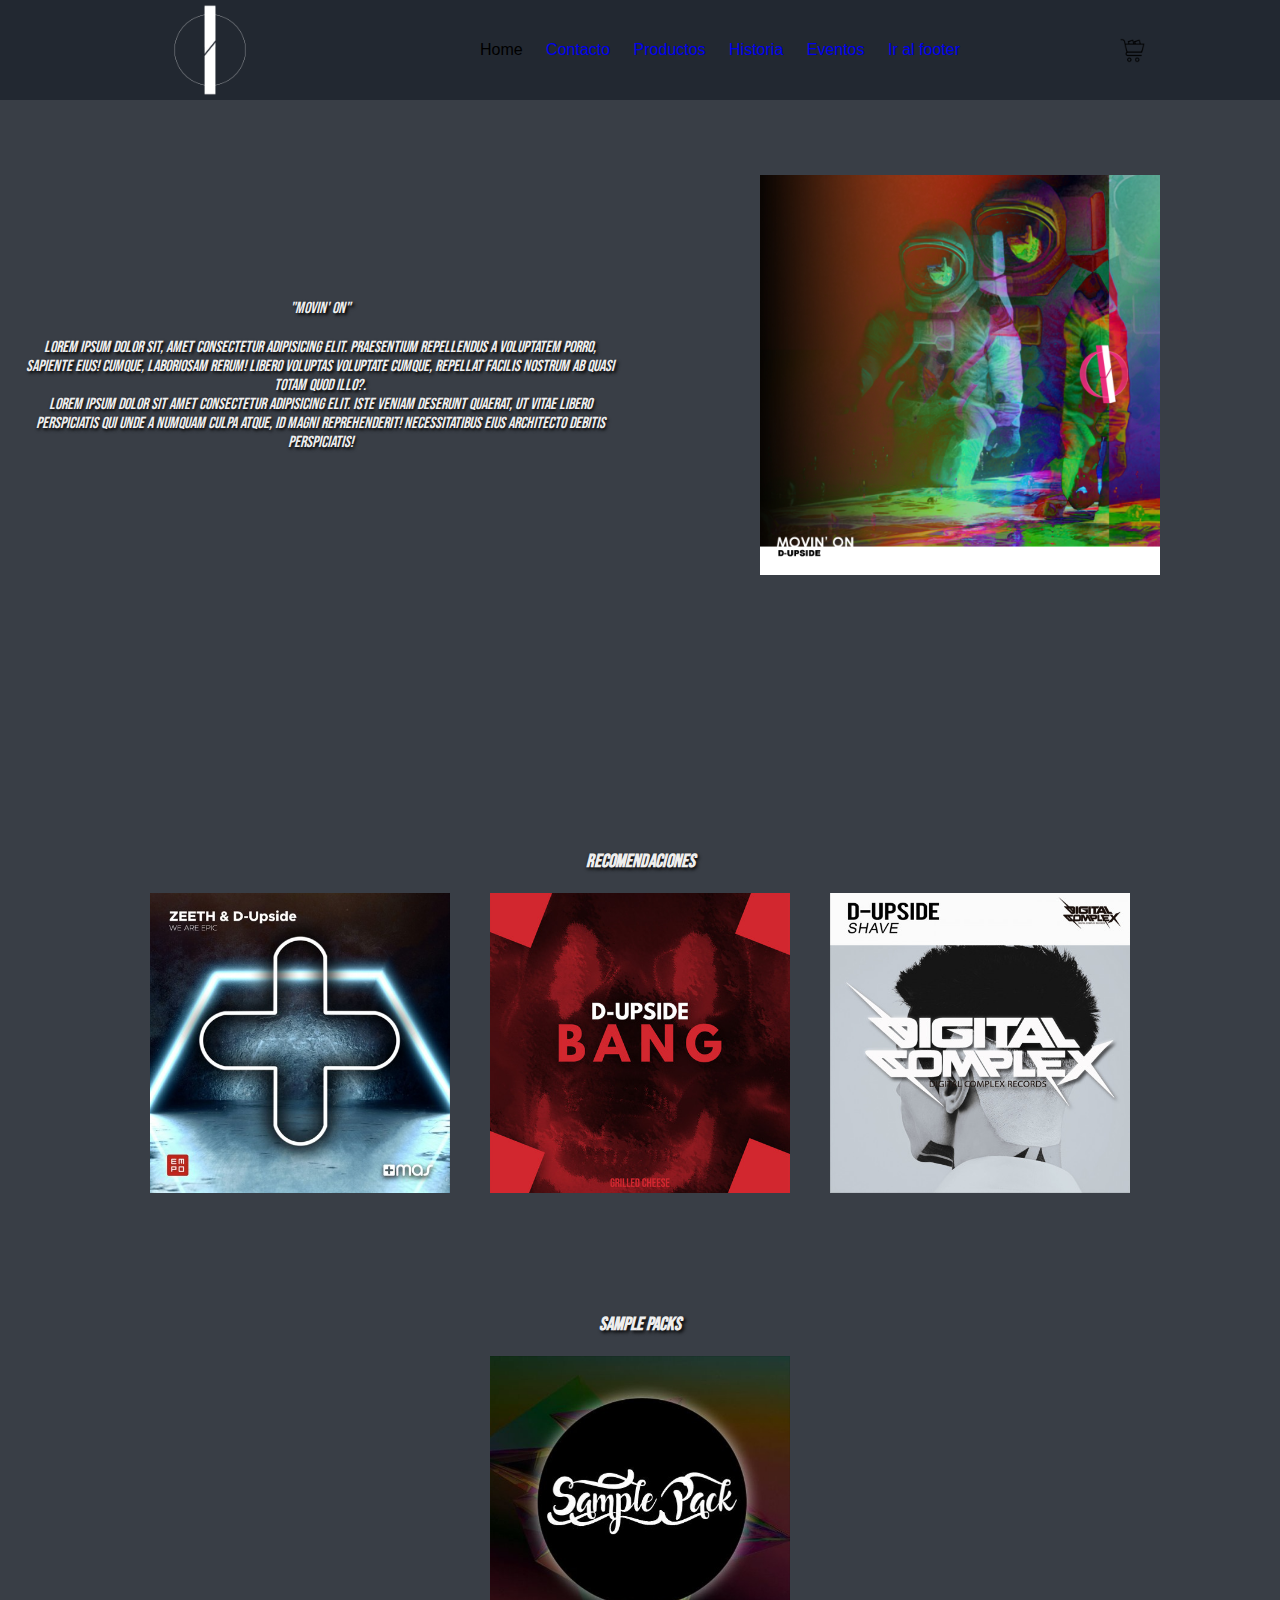
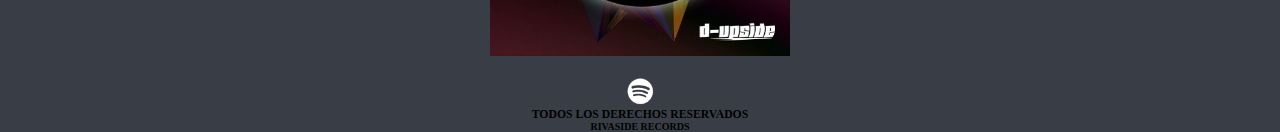
==== index.html @ b0416a5c "subiendo archivos" ====
<!DOCTYPE html>
<html lang="en">
<head>
    <meta charset="UTF-8">
    <meta http-equiv="X-UA-Compatible" content="IE=edge">
    <meta name="viewport" content="width=device-width, initial-scale=1.0">

    <link href="https://fonts.googleapis.com/css2?family=Bebas+Neue&display=swap" rel="stylesheet">
    <link href="https://unpkg.com/aos@2.3.1/dist/aos.css" rel="stylesheet">
    <link rel="stylesheet" href="css/main.css">
    <title> Home - Rivaside Records </title>
</head>
<body>
    
    <header>
        <nav class="nav-home">

            <img class="img-home" src="./img/rivaside-logo.png" alt="">

            <ul class="main-home">
                <li> Home </li>
                <li> <a href="page/contacto.html"> Contacto </a> </li>
                <li> <a href="page/productos.html"> Productos </a> </li>
                <li> <a href="page/historia.html"> Historia </a> </li>
                <li> <a href="page/eventos.html"> Eventos </a> </li>
                <li> <a href="#pie-de-pagina"> Ir al footer </a> </li>
            </ul>

            <img class="shop" src="./img/shop.png" alt="">
        </nav>
        
    </header>

    <main class="mainHome">
        
               
        <div class="infoMain">             
            <p class="movinOnTexto">"Movin' On"</p>        
            <p class="newsInfo"> Lorem ipsum dolor sit, amet consectetur adipisicing elit. Praesentium repellendus a voluptatem porro, sapiente eius! Cumque, laboriosam rerum! Libero voluptas voluptate cumque, repellat facilis nostrum ab quasi totam quod illo?. </p>
            <p class="newsInfo">Lorem ipsum dolor sit amet consectetur adipisicing elit. Iste veniam deserunt quaerat, ut vitae libero perspiciatis qui unde a numquam culpa atque, id magni reprehenderit! Necessitatibus eius architecto debitis perspiciatis!</p>
            
        </div>


        <div class="imgMovinOn">
            <img class="movin-on" src="./img/movin-on.jpg" alt="">
        </div>
        
    </main>   
    
    <section class="recomendados">
        <h3 class="recomendaciones">Recomendaciones</h3>

        <div class="imgMain">
        <img class="epic" src="./img/epic.png" alt="">
        <img class="bang" src="./img/bang.png" alt="">
        <img class="shave" src="./img/shave.png" alt="">
        </div>

        <h3 class="samples">Sample packs</h3>
        <div class="mainSamples">
            <img class="imgSample" src="./img/sample.png" alt="">
        </div>        
    </section>


    <footer id="pie-de-pagina">
        <div class="spotify">
            <a href="https://open.spotify.com/artist/6PCtdMmLlxHEOidjcMlk4i?si=xVri-rJVSwOtnOjB_2oZLw">
                <img class="spotify-img" src="./img/spotify-logo.png" alt="">
            </a>            
        </div>
        <h3> Todos los derechos reservados </h3>
        <h4> Rivaside Records </h4>
    </footer>


</body>
</html>
---- css/main.css ----
*{
    margin: 0;
    padding: 0;
    box-sizing: border-box;
}

/* CSS HOME */

.nav-home{
    background-color: rgb(34, 40, 49);
    display: grid;
    grid-template-columns: repeat(8, 1fr);
    align-items: center;
}

.img-home{
    width: 100px;
    grid-column: 2 / 3;    
}

body{
    font-family: 'Roboto', sans-serif;
    background-color: rgb(57, 62, 70);
}

.main-home{
    grid-column: 4 / 7;
    display: flex; 
    justify-content: space-between;     
}

.main-home li{
    list-style: none;  
}

.menu{
    width: 25px;
    height: 25px;
    display: none;
}

.nav-home .main-home a{
    text-decoration: none;
}

.nav-home .shop{
    width: 25px;
    height: 25px;
    grid-column: 8 / 9;
}

.mainHome{
    margin: 5vh auto;    
    display: grid;    
    grid-template-columns: repeat(2, 1fr);
    align-items: center;
}

.infoMain{
    margin: 20px;
    display: grid;    
    color: rgb(238, 238, 238);
    text-align: center;
    font-style: italic;
    font-family: 'Bebas Neue', cursive;
    text-shadow: black 0.1em 0.1em 0.2em;    
}

.mainHome .movinOnSpotify{
    display: block;
    margin: 6px auto; 
}

.mainHome .movinOnTexto{
    margin-bottom: 20px;
    text-align: center;
    display: grid;    
}

.movin-on{    
    margin: 30px;
    width: 400px; 
    height: 400px; 
}

.recomendados{
    display: grid;
    justify-content: center;
}

.recomendados .recomendaciones{
    color: rgb(238, 238, 238);
    margin-top: 200px;
    justify-content: center;
    text-align: center;
    font-style: italic;
    font-family: 'Bebas Neue', cursive;
    text-shadow: black 0.1em 0.1em 0.2em;
    display: flex;   
}

.recomendados .samples{
    color: rgb(238, 238, 238);
    margin-top: 100px;
    justify-content: center;
    font-style: italic;
    font-family: 'Bebas Neue', cursive;
    text-shadow: black 0.1em 0.1em 0.2em;
    display: flex;   
}

.imgMovinOn{
    display: flex;
    justify-content: center;
}

.recomendados .imgMain{
    display: flex;
}

.recomendados .epic{
    margin: 20px;
    width: 300px;
    height: 300px;
}

.recomendados .bang{
    margin: 20px;
    width: 300px;
    height: 300px;
}

.recomendados .shave{
    margin: 20px;
    width: 300px;
    height: 300px;
}

.mainSamples{
    display: flex;
    width: 100%;
    justify-content: center;
    margin: 0;
}

.imgSample{
    margin: 20px;
    width: 300px;
    height: 300px;
    display: flex;
    align-items: center;    
}


footer{
    text-align: center;
    
    font-family: Georgia, 'Times New Roman', Times, serif;
    font-size: x-small;
    color: black;
    text-transform: uppercase;    
} 

footer .spotify-img{
    width: 30px;
    height: 30px;
}



/* CSS CONTACTO */

.contactoNav{
    background-color: rgb(34, 40, 49);
    display: grid;
    grid-template-columns: repeat(8, 1fr);
    align-items: center;
}

.contactoLinks{
    grid-column: 4 / 7;
    list-style: none;
    display: flex; 
    justify-content: space-between; 
    background-color: rgb(34, 40, 49); 
}

.contactoLinks li a{
    text-decoration: none;
    justify-content: space-around;
}

.mainContacto{
    margin: 4em;
    text-align: left;
    color: rgb(255, 211, 105);
}

.textoContactoDuda{
    font-family: 'Bebas Neue', cursive;
    margin-top: 10px;
    text-align: left;
    color: rgb(238, 238, 238);
}

span{
    color: rgb(255, 211, 105);
}

.textoContactoDemo{
    font-family: 'Bebas Neue', cursive;
    margin-top: 60px;
    text-align: left;
    color: rgb(238, 238, 238);
}

.consulta{
    font-family: 'Bebas Neue', cursive;
    margin: 10px;
    display: flex;
    align-items: flex-start;
}

.demo{
    margin: 10px;
}

.botonConsultanos{
    font-family: 'Bebas Neue', cursive;
    padding: 10px 20px;
    background-color: rgb(238, 238, 238);
    border: none;
    border-radius: 20px;
    margin-top: 10px;
    box-shadow: 1px 3px 11px -5px;
    cursor: pointer;
}

.botonDemos{
    font-family: 'Bebas Neue', cursive;
    padding: 10px 20px;
    background-color: rgb(238, 238, 238);
    border: none;
    border-radius: 20px;
    margin-top: 10px;
    box-shadow: 1px 3px 11px -5px;
    cursor: pointer;
}

.encuentranos{
    margin: 60px;
    font-family: 'Bebas Neue', cursive;
    text-align: left;
    color: rgb(238, 238, 238);
}

.redes{
    margin: 60px;
    display: flex;
    justify-content: left;
    gap: 15px;
}

.instagram{
    width: 30px;
}

.facebook{
    width: 30px;
}

.soundcloud{
    width: 30px;
}

.sub{
    margin: 60px;
    font-family: 'Bebas Neue', cursive;
    text-align: left;
    color: rgb(238, 238, 238);
    
}

.form{
    margin: 60px;
    display: flex;
    flex-direction: column;
    width: 30vw; 
    align-items: left;   
}

.form input{
    padding: 10px 20px;
    margin-bottom: 1em;
    background: none;
    border: none;
    border-bottom: 1px solid rgb(238, 238, 238);
    color: white;

}

.imgContacto{
    margin-top: 60px;
    width: 30px;
    height: 30px;
}

/* CSS PRODUCTOS */ 

.productos{
    background-color: rgb(34, 40, 49);
    display: grid;
    grid-template-columns: repeat(8, 1fr);
    align-items: center;
}

.productosLink{
    grid-column: 4 / 7;
    list-style: none;
    display: flex; 
    justify-content: space-between; 
    background-color: rgb(34, 40, 49); 
}

.productosLink li a{
    text-decoration: none;
    justify-content: space-around;
}

.lanzadosRecientes{
    margin: 30px;
    text-align: center;
    font-family: 'Bebas Neue', cursive;
    color: rgb(238, 238, 238);
    font-size: 2em;
    text-shadow: black 0.1em 0.1em 0.2em;    
}

.cancionSoundcloud{
    margin: 30px;
    justify-content: center;
}

.textoExplorar{
    margin-top: 90px;
    text-align: center;
    font-family: 'Bebas Neue', cursive;
    color: rgb(238, 238, 238);
    font-size: 2em;
    text-shadow: black 0.1em 0.1em 0.2em;  
}

.explorarCanciones{
    margin: 30px;
    justify-content: center;
}

.freeDownload{
    margin-top: 90px;
    text-align: center;
    font-family: 'Bebas Neue', cursive;
    color: rgb(238, 238, 238);
    font-size: 2em;
    text-shadow: black 0.1em 0.1em 0.2em; 
}

.cancionesFree{
    display: flex;
    margin: 10px;
    
    justify-content: space-around;
}

.proximos{
    margin-top: 90px;
    text-align: center;
    font-family: 'Bebas Neue', cursive;
    color: rgb(238, 238, 238);
    font-size: 2em;
    text-shadow: black 0.1em 0.1em 0.2em; 
}

.proximosLanzamientos{
    display: flex;
    justify-content: center;
    margin: 10px;
}

.imgBootleg{
    width: 300px;
    height: 300px;
}

.pie-de-pagina{
    margin-top: 150px;
}

.imgProductos{
    width: 30px;
    height: 30px;
}


/* CSS HISTORIA */ 

.historia{
    background-color: rgb(34, 40, 49);
    display: grid;
    grid-template-columns: repeat(8, 1fr);
    align-items: center;
}

.historiaLinks{
    grid-column: 4 / 7;
    list-style: none;
    display: flex; 
    justify-content: space-between; 
    background-color: rgb(34, 40, 49); 
}

.historiaLinks li a{
    text-decoration: none;
    justify-content: space-around;
}

.quienesSomos{
    margin-top: 90px;
    text-align: center;
    font-family: 'Bebas Neue', cursive;
    color: rgb(238, 238, 238);
    font-size: 2em;
    text-shadow: black 0.1em 0.1em 0.2em; 
}

.parrafoHistoria{
    margin: 15px;
    text-align: center;
    font-style: italic;
    color: rgb(255, 211, 105);
}

.queHacemos{
    margin: 20px;
    text-align: center;
    font-family: 'Bebas Neue', cursive;
    color: rgb(238, 238, 238);
    font-size: 2em;
    text-shadow: black 0.1em 0.1em 0.2em; 
}

.parrafoQueHacemos{
    margin: 15px;
    text-align: center;
    font-style: italic;
    color: rgb(255, 211, 105); 
}

.support{
    margin: 20px;
    text-align: center;
    font-family: 'Bebas Neue', cursive;
    color: rgb(238, 238, 238);
    font-size: 2em;
    text-shadow: black 0.1em 0.1em 0.2em; 
}

.supporting{
    margin: 20px;
    display: flex;
    justify-content: space-around;
}

.dj-support{
    margin-top: 3em;
    text-align: center;
    font-family: 'Bebas Neue', cursive;
    color: rgb(238, 238, 238);
    font-size: 2em;
    text-shadow: black 0.1em 0.1em 0.2em;
}

.imgSupport{
    margin: 10px;
    display: flex;
    justify-content: center;
}

.imgJuicy{
    margin: 10px;
    width: 300px;
    height: 300px;
}

.imgLuca{
    margin: 10px;
    width: 300px;
    height: 300px;
}

.imgMars{
    margin: 10px;
    width: 300px;
    height: 300px;
}

.more{
    margin: 20px;
    text-align: center;
    font-family: 'Bebas Neue', cursive;
    color: rgb(238, 238, 238);
    font-size: 2em;
    text-shadow: black 0.1em 0.1em 0.2em;  
}

.imgHistoria{
    width: 30px;
    height: 30px;
}


/* CSS EVENTOS */

.eventos{
    background-color: rgb(34, 40, 49);
    display: grid;
    grid-template-columns: repeat(8, 1fr);
    align-items: center;
}

.eventosLinks{
    grid-column: 4 / 7;
    list-style: none;
    display: flex; 
    justify-content: space-between; 
    background-color: rgb(34, 40, 49); 
}

.eventosLinks li a{
    text-decoration: none;
    justify-content: space-around;
}

.proximas{
    margin-top: 3em;
    text-align: center;
    font-family: 'Bebas Neue', cursive;
    color: rgb(238, 238, 238);
    font-size: 2em;
    text-shadow: black 0.1em 0.1em 0.2em; 
}

.parrafoProximas{
    margin: 15px;
    text-align: center;
    font-style: italic;
    color: rgb(255, 211, 105); 
}

.eventosContenedor{
    margin-top: 60px;
    display: flex;
    justify-content: space-around;
}

.eventoUno{
    text-align: center;
    font-family: 'Bebas Neue', cursive;
    color: rgb(238, 238, 238);
    font-size: 1.5em;
    text-shadow: black 0.1em 0.1em 0.2em;
}

.eventoDos{
    text-align: center;
    font-family: 'Bebas Neue', cursive;
    color: rgb(238, 238, 238);
    font-size: 1.5em;
    text-shadow: black 0.1em 0.1em 0.2em;
}

.eventoTres{
    text-align: center;
    font-family: 'Bebas Neue', cursive;
    color: rgb(238, 238, 238);
    font-size: 1.5em;
    text-shadow: black 0.1em 0.1em 0.2em;
}

.eventoCuatro{
    text-align: center;
    font-family: 'Bebas Neue', cursive;
    color: rgb(238, 238, 238);
    font-size: 1.5em;
    text-shadow: black 0.1em 0.1em 0.2em;
}

.eventoCinco{
    text-align: center;
    font-family: 'Bebas Neue', cursive;
    color: rgb(238, 238, 238);
    font-size: 1.5em;
    text-shadow: black 0.1em 0.1em 0.2em;
}

.booking{
    margin-top: 100px;
    text-align: center;
    font-family: 'Bebas Neue', cursive;
    color: rgb(238, 238, 238);
    font-size: 1.5em;
    text-shadow: black 0.1em 0.1em 0.2em;
}

.formularioEventos{
    display: flex;
    justify-content: center;
}

.imgEventos{
    width: 30px;
    height: 30px;
}

/* MEDIAQUERIES */

@media screen and (max-width: 600px){
    .nav-home{
        display: grid;
        grid-template-columns: repeat(8, 1fr);
        align-items: center;
    }

    .nav-home .img-home{
        margin: 9px auto;
        grid-column: 1 / 9;
    }

    .nav-home .main-home{
        margin: 10px;
        text-align: center;
        grid-column: 1 / 9;
    }

    .nav-home .shop{
        display: none;
    }

    .mainHome .movinOnSpotify{
        display: block;
        margin: 6px auto; 
    }



    .mainHome .infoMain{
        margin-top: 0px;
        align-items: center;
        text-align: center;
        display: grid;
        grid-row: 2;
    }

    .mainHome .movinOnTexto{
        text-align: center;
    }

    .imgMovinOn{
        display: flex;
        width: 100%;
        justify-content: center;
        margin: 5px;
    }

    .newsInfo{
        margin-left: 0;
        text-align: center;
    }

    .recomendados .imgMain{
        display: grid;
    }
    .recomendados .recomendaciones{
        display: grid;
        margin-top: 60px;
        color: rgb(238, 238, 238);    
        font-style: italic;
        font-family: 'Bebas Neue', cursive;
        text-shadow: black 0.1em 0.1em 0.2em;
    }

    .recomendados .epic{
        margin: 20px;
        width: 300px;
        height: 300px;
        align-items: right;
    }
    
    .recomendados .bang{
        margin: 20px;
        width: 300px;
        height: 300px;
        align-items: center;
    }
    
    .recomendados .shave{
        margin: 20px;
        width: 300px;
        height: 300px;
        align-items: center;
    }

    /* --- MEDIAQUERIES CONTACTO */

     .contactoNav .img-home{
        margin: 9px auto;
        grid-column: 1 / 9;
    }

    .contactoNav .contactoLinks{
        margin: 10px;
        text-align: center;
        grid-column: 1 / 9;
    }
    
    .contactoLinks{
        grid-column: 4 / 7;
        list-style: none;
        display: flex; 
        justify-content: space-between; 
        background-color: rgb(34, 40, 49); 
    }
    
    .contactoLinks li a{
        text-decoration: none;
        justify-content: space-around;
    }
    
    .mainContacto{
        margin: 4em;
        text-align: center;
        color: rgb(255, 211, 105);
    }
    
    .textoContactoDuda{
        font-family: 'Bebas Neue', cursive;
        margin-top: 10px;
        text-align: center;
        color: rgb(238, 238, 238);
    }
    
    span{
        color: rgb(255, 211, 105);
    }
    
    .textoContactoDemo{
        font-family: 'Bebas Neue', cursive;
        margin-top: 60px;
        text-align: center;
        color: rgb(238, 238, 238);
    }
    
    .consulta{
        font-family: 'Bebas Neue', cursive;
        margin: 10px;
        display: flex;
        align-items: left;
    }
    
    .demo{
        margin: 10px;
    }

    .consulta{
        display: flex;
        justify-content: center;
    }
    
    .botonConsultanos{
        font-family: 'Bebas Neue', cursive;
        padding: 10px 20px;
        background-color: rgb(238, 238, 238);
        border: none;
        border-radius: 20px;
        margin-top: 10px;
        box-shadow: 1px 3px 11px -5px;
        cursor: pointer;
        align-items: center;
    }
    
    .botonDemos{
        font-family: 'Bebas Neue', cursive;
        padding: 10px 20px;
        background-color: rgb(238, 238, 238);
        border: none;
        border-radius: 20px;
        margin-top: 10px;
        box-shadow: 1px 3px 11px -5px;
        cursor: pointer;
    }
    
    .encuentranos{
        margin: 60px;
        font-family: 'Bebas Neue', cursive;
        text-align: center;
        color: rgb(238, 238, 238);
    }
    
    .redes{
        margin: 60px;
        display: flex;
        justify-content: center;
        gap: 15px;
    }
    
    .instagram{
        width: 30px;
    }
    
    .facebook{
        width: 30px;
    }
    
    .soundcloud{
        width: 30px;
    }
    
    .sub{
        margin: 10px;
        font-family: 'Bebas Neue', cursive;
        text-align: center;
        color: rgb(238, 238, 238);
        
    }
    
    .formularioContacto{
        display: flex;
        justify-content: center;   
    }
    
    /* --- MEDIAQUERIES PRODUCTOS */

    .productos .img-home{
        margin: 9px auto;
        grid-column: 1 / 9;
    }

    .productos .productosLink{
        margin: 10px;
        text-align: center;
        grid-column: 1 / 9;
    }
    
    .productosLink{
        grid-column: 4 / 7;
        list-style: none;
        display: flex; 
        justify-content: space-between; 
        background-color: rgb(34, 40, 49); 
    }

    .productosLink li a{
        text-decoration: none;
        justify-content: space-around;
    }

    .cancionesFree{
        display: grid;
    }

    .goodbye{
        margin: 10px;
    }

    .get-up{
        margin: 10px;
    }

    .work-it{
        margin: 10px;
    }

    /* --- MEDIAQUERIES HISTORIA */

    .historia .img-home{
        margin: 9px auto;
        grid-column: 1 / 9;
    }

    .historia .historiaLinks{
        margin: 10px;
        text-align: center;
        grid-column: 1 / 9;
    }
    
    .historiaLinks{
        grid-column: 4 / 7;
        list-style: none;
        display: flex; 
        justify-content: space-between; 
        background-color: rgb(34, 40, 49); 
    }

    .imgSupport{
        margin: 10px;
        display: grid;
        justify-content: center;
    }

    /* --- MEDIAQUERIES EVENTOS */

    .eventos .img-home{
        margin: 9px auto;
        grid-column: 1 / 9;
    }

    .eventos .eventosLinks{
        margin: 10px;
        text-align: center;
        grid-column: 1 / 9;
    }
    
    .eventosLinks{
        grid-column: 4 / 7;
        list-style: none;
        display: flex; 
        justify-content: space-between; 
        background-color: rgb(34, 40, 49); 
    }

    .eventosContenedor{
        margin-top: 60px;
        display: grid;
        justify-content: center;
    }

}
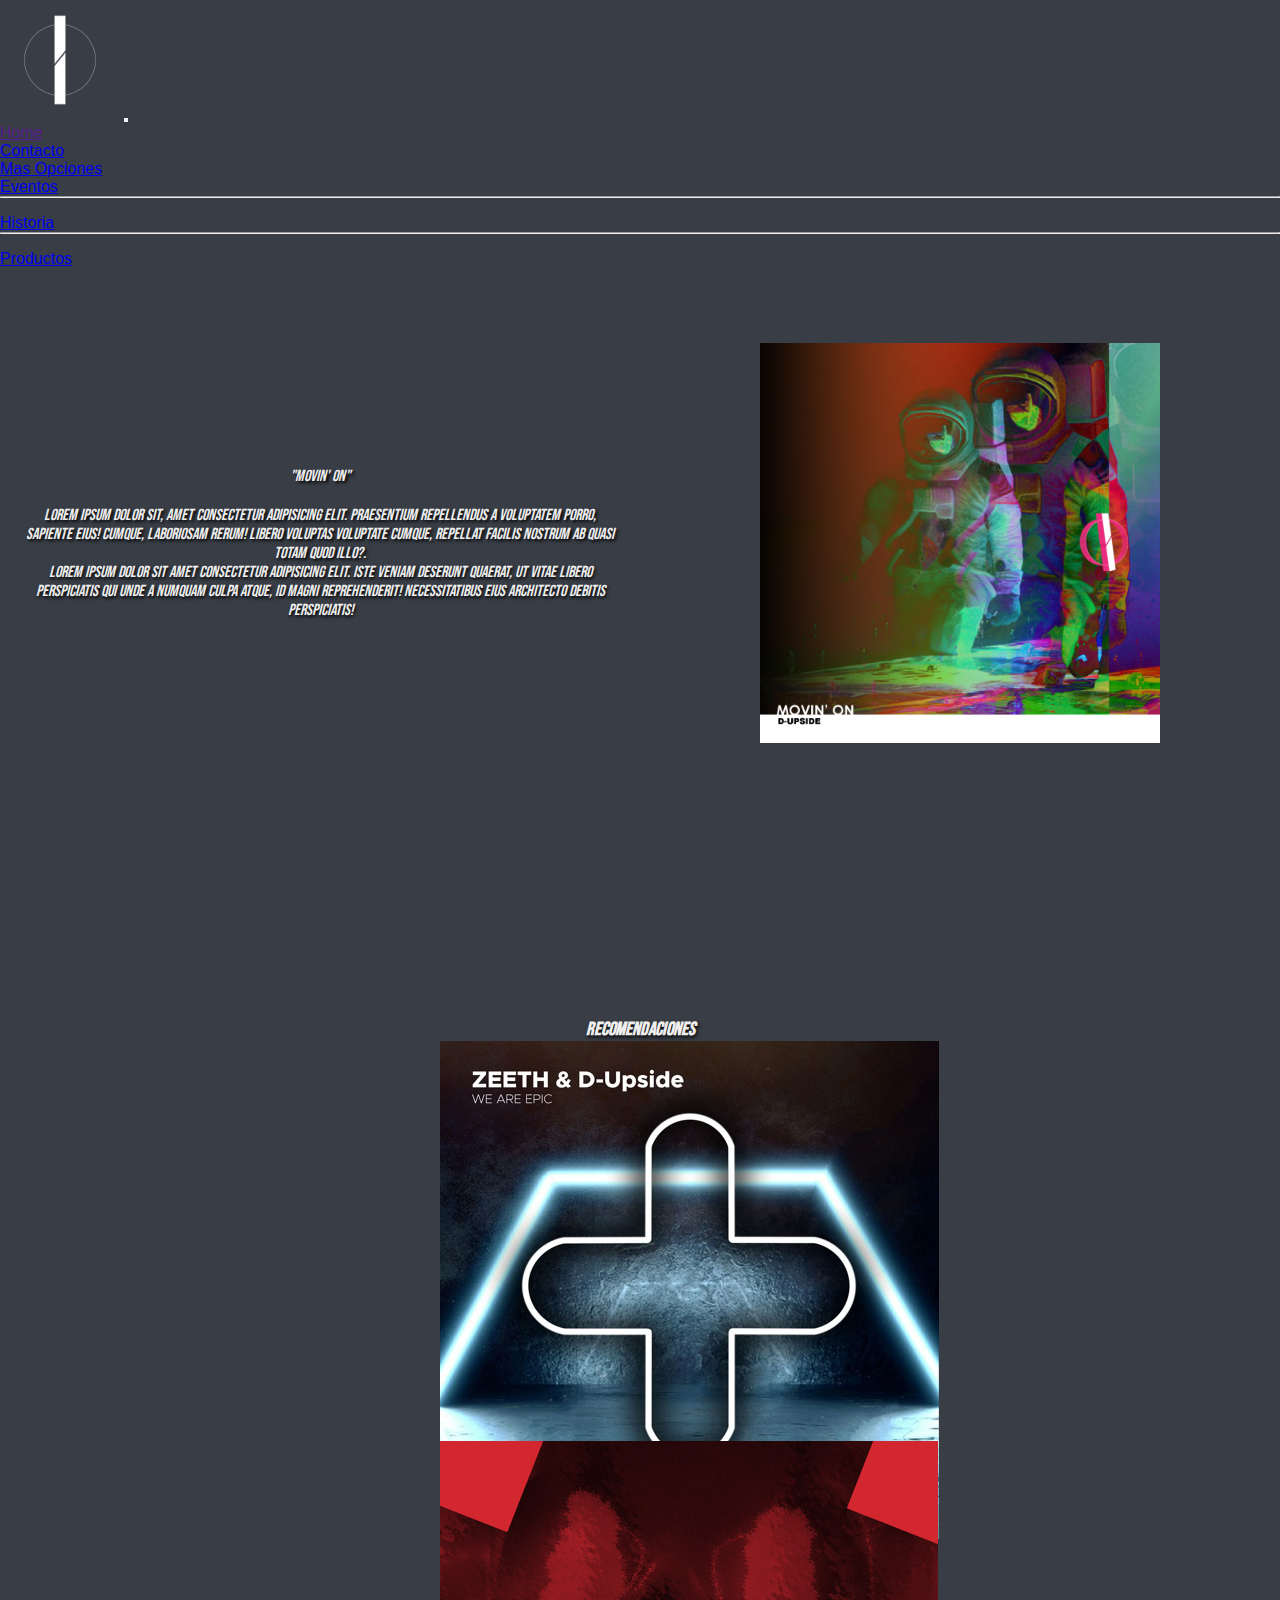
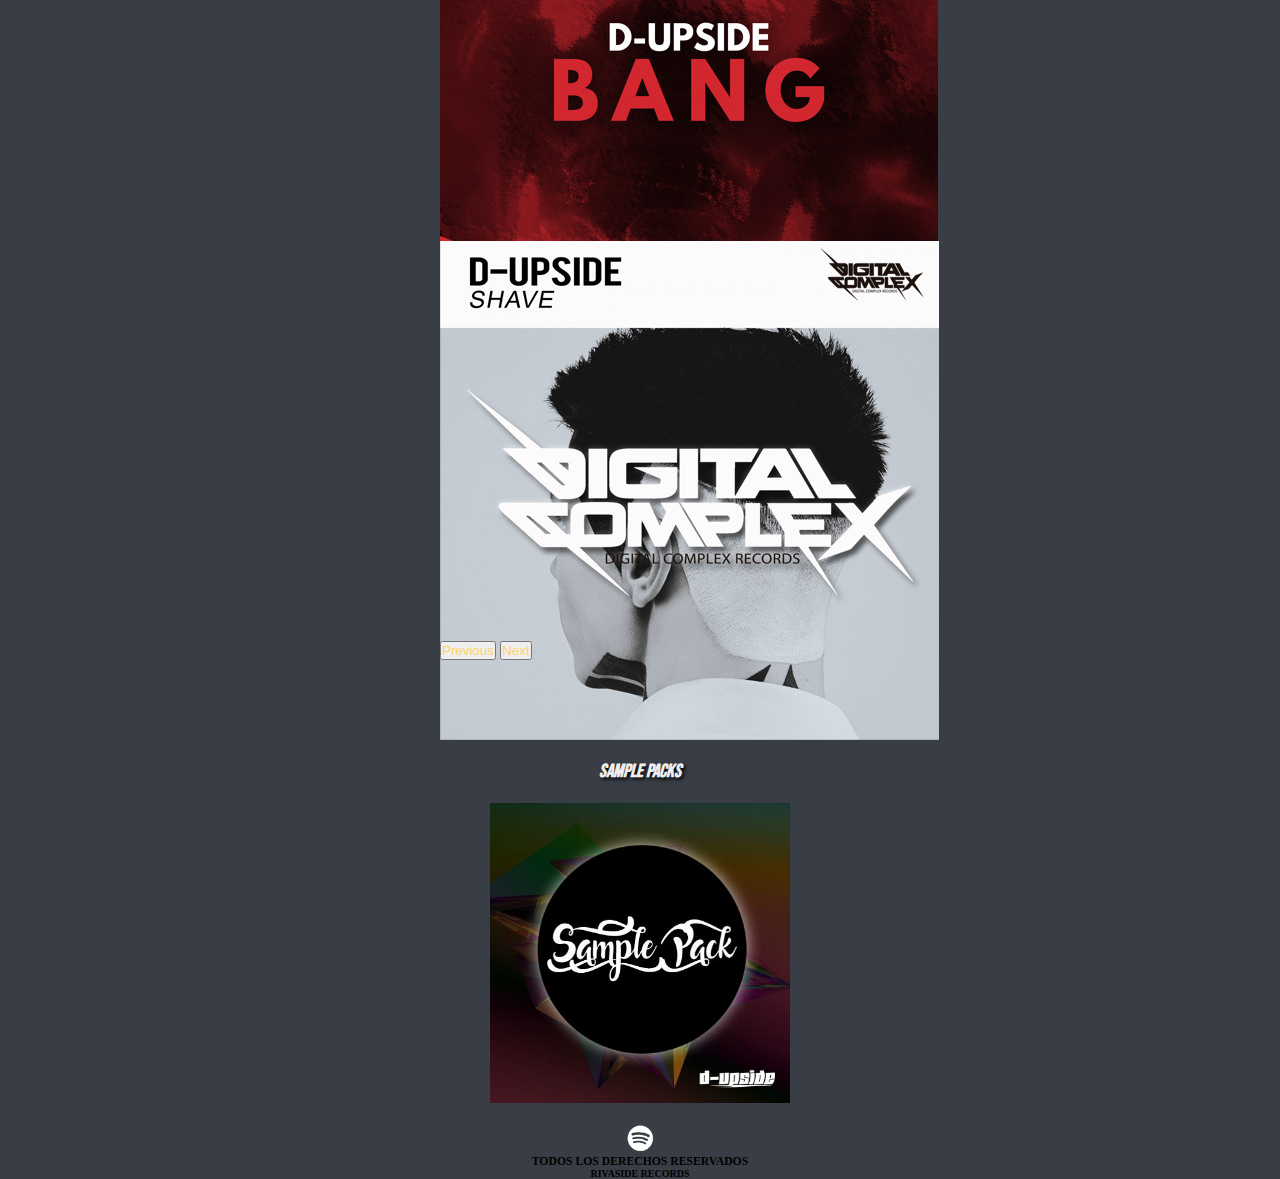
==== commit bccf6c0a: "animaciones bootstrap" ====
--- a/index.html
+++ b/index.html
@@ -5,39 +5,59 @@
     <meta http-equiv="X-UA-Compatible" content="IE=edge">
     <meta name="viewport" content="width=device-width, initial-scale=1.0">
 
+    <!-- CSS only -->
+    <link href="https://cdn.jsdelivr.net/npm/bootstrap@5.2.0/dist/css/bootstrap.min.css" rel="stylesheet" integrity="sha384-gH2yIJqKdNHPEq0n4Mqa/HGKIhSkIHeL5AyhkYV8i59U5AR6csBvApHHNl/vI1Bx" crossorigin="anonymous">
+
     <link href="https://fonts.googleapis.com/css2?family=Bebas+Neue&display=swap" rel="stylesheet">
-    <link href="https://unpkg.com/aos@2.3.1/dist/aos.css" rel="stylesheet">
-    <link rel="stylesheet" href="css/main.css">
+    <link href="https://unpkg.com/aos@2.3.1/dist/aos.css" rel="stylesheet">    <link rel="stylesheet" href="css/main.css">
     <title> Home - Rivaside Records </title>
 </head>
 <body>
     
-    <header>
-        <nav class="nav-home">
+    <header class="container">
+        <div class="row">
+            <nav class="navbar navbar-expand-lg $gray-700">
+                <div class="container-fluid">
+                <a class="navbar-brand" href="#"> <img class="imagenLogo" src="./img/rivaside-logo.png" alt=""></a>
+                <button class="navbar-toggler" type="button" data-bs-toggle="collapse" data-bs-target="#navbarSupportedContent" aria-controls="navbarSupportedContent" aria-expanded="false" aria-label="Toggle navigation">
+                    <span class="navbar-toggler-icon"></span>
+                </button>
+                <div class="collapse navbar-collapse" id="navbarSupportedContent">
+                    <ul class="navbar-nav me-auto mb-2 mb-lg-0">
+                    <li class="nav-item">
+                        <a class="nav-link active" aria-current="page" href="">Home</a>
+                    </li>
+                    <li class="nav-item">
+                        <a class="nav-link" href="./page/contacto.html">Contacto</a>
+                    </li>
+                    <li class="nav-item dropdown">
+                        <a class="nav-link dropdown-toggle" href="#" role="button" data-bs-toggle="dropdown" aria-expanded="false">
+                        Mas Opciones
+                        </a>
+                        <ul class="dropdown-menu">
+                        <li><a class="dropdown-item" href="./page/eventos.html">Eventos</a></li>
+                        <li><hr class="dropdown-divider"></li>
+                        <li><a class="dropdown-item" href="./page/historia.html">Historia</a></li>
+                        <li><hr class="dropdown-divider"></li>
+                        <li><a class="dropdown-item" href="./page/productos.html">Productos</a></li>
+                        </ul>
+                    </li>
+                </div>
+                </div>
+            </nav>
+        </div>
 
-            <img class="img-home" src="./img/rivaside-logo.png" alt="">
-
-            <ul class="main-home">
-                <li> Home </li>
-                <li> <a href="page/contacto.html"> Contacto </a> </li>
-                <li> <a href="page/productos.html"> Productos </a> </li>
-                <li> <a href="page/historia.html"> Historia </a> </li>
-                <li> <a href="page/eventos.html"> Eventos </a> </li>
-                <li> <a href="#pie-de-pagina"> Ir al footer </a> </li>
-            </ul>
-
-            <img class="shop" src="./img/shop.png" alt="">
-        </nav>
-        
     </header>
 
     <main class="mainHome">
         
                
-        <div class="infoMain">             
-            <p class="movinOnTexto">"Movin' On"</p>        
-            <p class="newsInfo"> Lorem ipsum dolor sit, amet consectetur adipisicing elit. Praesentium repellendus a voluptatem porro, sapiente eius! Cumque, laboriosam rerum! Libero voluptas voluptate cumque, repellat facilis nostrum ab quasi totam quod illo?. </p>
-            <p class="newsInfo">Lorem ipsum dolor sit amet consectetur adipisicing elit. Iste veniam deserunt quaerat, ut vitae libero perspiciatis qui unde a numquam culpa atque, id magni reprehenderit! Necessitatibus eius architecto debitis perspiciatis!</p>
+        <div class="infoMain">
+            <div>
+                <p class="movinOnTexto">"Movin' On"</p>        
+                <p class="newsInfo"> Lorem ipsum dolor sit, amet consectetur adipisicing elit. Praesentium repellendus a voluptatem porro, sapiente eius! Cumque, laboriosam rerum! Libero voluptas voluptate cumque, repellat facilis nostrum ab quasi totam quod illo?. </p>
+                <p class="newsInfo">Lorem ipsum dolor sit amet consectetur adipisicing elit. Iste veniam deserunt quaerat, ut vitae libero perspiciatis qui unde a numquam culpa atque, id magni reprehenderit! Necessitatibus eius architecto debitis perspiciatis!</p>
+            </div>             
             
         </div>
 
@@ -52,9 +72,27 @@
         <h3 class="recomendaciones">Recomendaciones</h3>
 
         <div class="imgMain">
-        <img class="epic" src="./img/epic.png" alt="">
-        <img class="bang" src="./img/bang.png" alt="">
-        <img class="shave" src="./img/shave.png" alt="">
+            <div id="carouselExampleFade" class="carousel slide carousel-fade" data-bs-ride="carousel">
+                <div class="carousel-inner">
+                  <div class="carousel-item active">
+                    <img src="./img/epic.png" class="d-block w-100" alt="...">
+                  </div>
+                  <div class="carousel-item">
+                    <img src="./img/bang.png" class="d-block w-100" alt="...">
+                  </div>
+                  <div class="carousel-item">
+                    <img src="./img/shave.png" class="d-block w-100" alt="...">
+                  </div>
+                </div>
+                <button class="carousel-control-prev" type="button" data-bs-target="#carouselExampleFade" data-bs-slide="prev">
+                  <span class="carousel-control-prev-icon" aria-hidden="true"></span>
+                  <span class="visually-hidden">Previous</span>
+                </button>
+                <button class="carousel-control-next" type="button" data-bs-target="#carouselExampleFade" data-bs-slide="next">
+                  <span class="carousel-control-next-icon" aria-hidden="true"></span>
+                  <span class="visually-hidden">Next</span>
+                </button>
+              </div>
         </div>
 
         <h3 class="samples">Sample packs</h3>
@@ -75,5 +113,8 @@
     </footer>
 
 
+
+    <!-- JavaScript Bundle with Popper -->
+    <script src="https://cdn.jsdelivr.net/npm/bootstrap@5.2.0/dist/js/bootstrap.bundle.min.js" integrity="sha384-A3rJD856KowSb7dwlZdYEkO39Gagi7vIsF0jrRAoQmDKKtQBHUuLZ9AsSv4jD4Xa" crossorigin="anonymous"></script>
 </body>
 </html>
--- a/css/main.css
+++ b/css/main.css
@@ -14,8 +14,21 @@
 }
 
 .img-home{
+    display: grid;
+    justify-content: left;
+    margin: 6px;
+}
+
+.carousel-item{
+    width: 400px;
+    height: 400px;
+
+}
+
+.imagenLogo{
+    margin: 10px;
     width: 100px;
-    grid-column: 2 / 3;    
+    height: 100px;
 }
 
 body{
@@ -26,7 +39,8 @@
 .main-home{
     grid-column: 4 / 7;
     display: flex; 
-    justify-content: space-between;     
+    justify-content: space-between; 
+    
 }
 
 .main-home li{
@@ -40,7 +54,7 @@
 }
 
 .nav-home .main-home a{
-    text-decoration: none;
+    text-decoration: none;   
 }
 
 .nav-home .shop{
@@ -80,7 +94,21 @@
 .movin-on{    
     margin: 30px;
     width: 400px; 
-    height: 400px; 
+    height: 400px;
+    animation-name: movin-on;
+    animation-duration: 4s;
+    animation-timing-function: linear;
+    animation-iteration-count: infinite; 
+}
+
+@keyframes movin-on{
+    from{
+        transform:  scale(0);
+    }
+
+    to{
+        transform: scale(1);
+    }
 }
 
 .recomendados{
@@ -118,19 +146,19 @@
     display: flex;
 }
 
-.recomendados .epic{
+.epic{
     margin: 20px;
     width: 300px;
     height: 300px;
 }
 
-.recomendados .bang{
+.bang{
     margin: 20px;
     width: 300px;
     height: 300px;
 }
 
-.recomendados .shave{
+.shave{
     margin: 20px;
     width: 300px;
     height: 300px;
@@ -169,6 +197,13 @@
 
 
 /* CSS CONTACTO */
+
+.imgContacto{
+    display: flex;
+    justify-content: center;
+}
+
+
 
 .contactoNav{
     background-color: rgb(34, 40, 49);
@@ -630,10 +665,12 @@
         align-items: center;
     }
 
-    .nav-home .img-home{
-        margin: 9px auto;
-        grid-column: 1 / 9;
-    }
+    .img-home{
+        display: flex;
+        justify-content: center;
+    }
+
+    
 
     .nav-home .main-home{
         margin: 10px;
